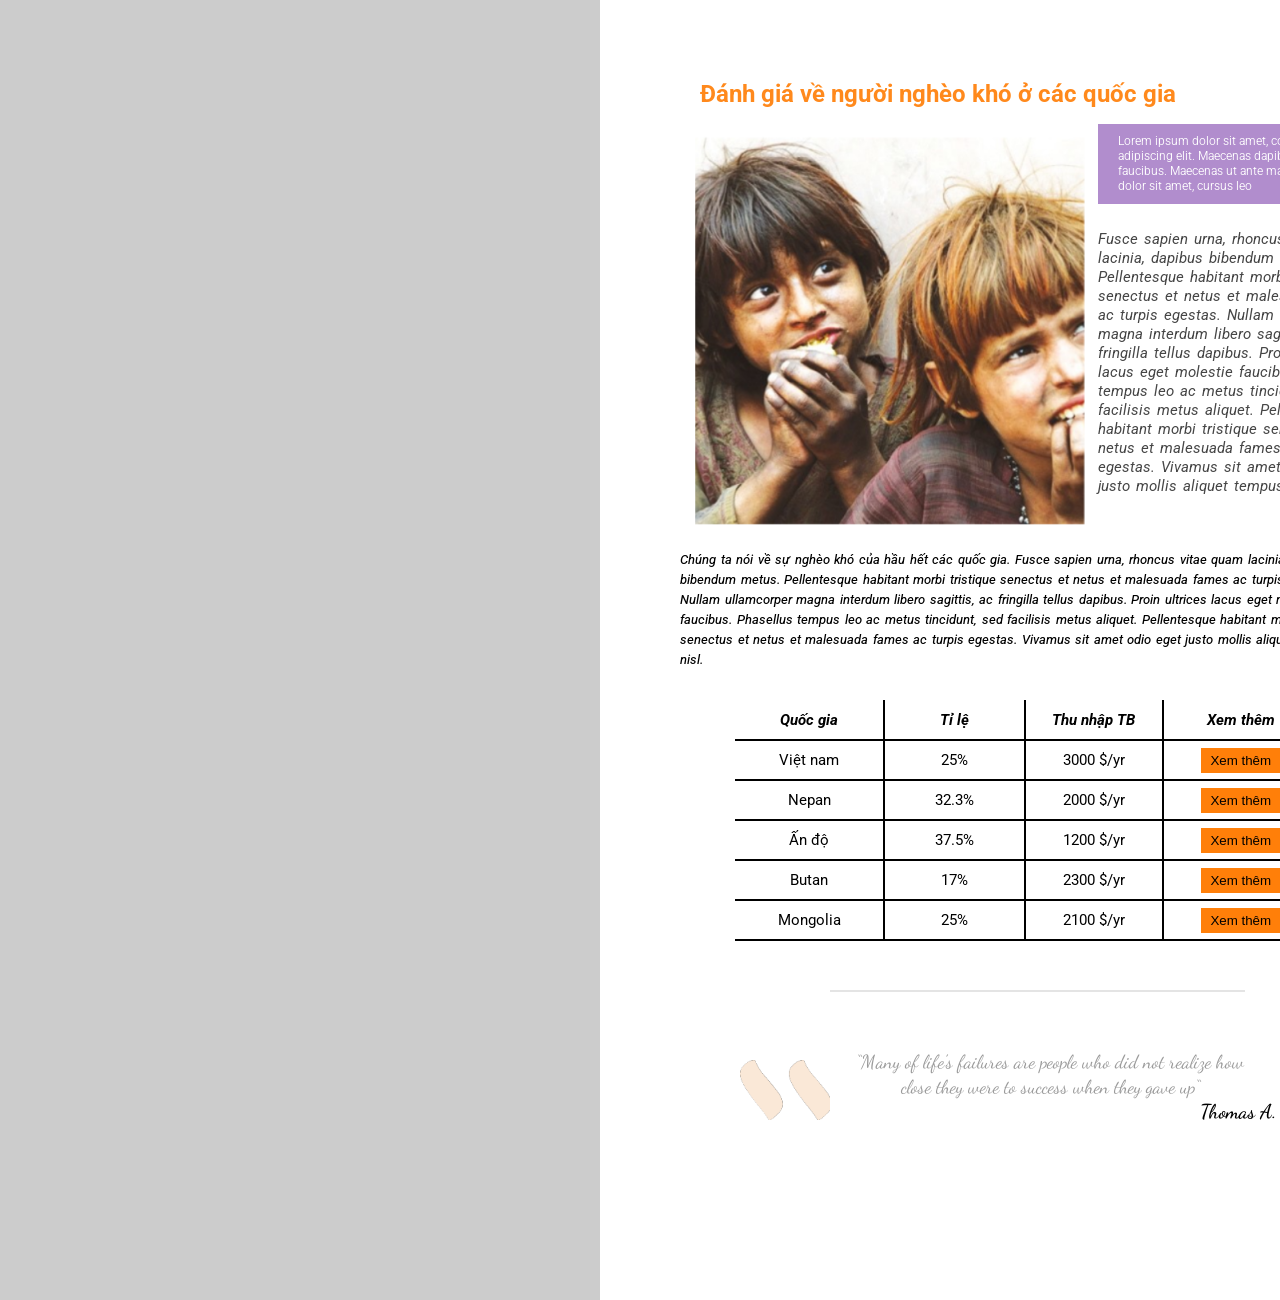
==== SchoolX/Sprint_2/index.html @ 64d649ca "first commit" ====
<!DOCTYPE html>
<html lang="en">
<head>
    <meta charset="UTF-8">
    <meta http-equiv="X-UA-Compatible" content="IE=edge">
    <meta name="viewport" content="width=device-width, initial-scale=1.0">
    <title>Document</title>
    <link rel="stylesheet" href="./assets/css/style.css">
    <script src="./assets/js/gridColor.js"></script>
    <script src="./assets/js/ranQuote.js"></script>
</head>
<body>
    <div class="wrapper">
        <div class="title">
            <div class="title-header">
                <h1>
                    Đánh giá về người nghèo khó ở các quốc gia 
                </h1>
        </div>
        </div>
        <div class="content-top">
            <div class="content-topLeft">
                <img src="./assets/img/content-main.png" alt="" class="content-img">

            </div>
            <div class="content-topRight">
                <div class="content-topRightAbove">
                <span>
                    Lorem ipsum dolor sit amet, consectetur adipiscing elit. Maecenas dapibus tempus faucibus. 
                    Maecenas ut ante maximus, ultrices dolor sit amet, cursus leo
                </span>
                </div>
                <div class="content-topRightBeneath">
                    <span>
                        Fusce sapien urna, rhoncus vitae quam lacinia, dapibus bibendum metus. Pellentesque habitant morbi tristique senectus et netus et malesuada fames ac turpis egestas. Nullam ullamcorper magna interdum libero sagittis, ac fringilla tellus dapibus. Proin ultrices lacus eget molestie faucibus. Phasellus tempus leo ac metus tincidunt, sed facilisis metus aliquet. Pellentesque habitant morbi tristique senectus et netus et malesuada fames ac turpis egestas. 
                        Vivamus sit amet odio eget justo mollis aliquet tempus et nisl.
                    </span>
                </div>
            </div>
        </div>
        <div class="content-topDown">
            <p>
                Chúng ta nói về sự nghèo khó của hầu hết các quốc gia. Fusce sapien urna, rhoncus vitae quam lacinia, dapibus bibendum metus. Pellentesque habitant morbi tristique senectus et netus et malesuada fames ac turpis egestas. Nullam ullamcorper magna interdum libero sagittis, ac fringilla tellus dapibus. Proin ultrices lacus eget molestie faucibus. Phasellus tempus leo ac metus tincidunt, sed facilisis metus aliquet. Pellentesque habitant morbi tristique senectus et netus et malesuada fames ac turpis egestas. 
                Vivamus sit amet odio eget justo mollis aliquet tempus et nisl.
            </p>
        </div>
            <table class="dataTable" >
                <tr class="table-header">
                    <th>Quốc gia</th>
                    <th>Tỉ lệ</th>
                    <th>Thu nhập TB</th>
                    <th>Xem thêm</th>
                </tr>   
                <tr class="table-data">
                    <td>Việt nam</td>
                    <td>25%</td>
                    <td>3000 $/yr</td>
                    <td><button class="bt"> Xem thêm</button></td>
                </tr>
                <tr class="table-data">
                    <td>Nepan</td>
                    <td>32.3%</td>
                    <td>2000 $/yr</td>
                    <td><button class="bt"> Xem thêm</button></td>
                </tr>
                <tr class="table-data">
                    <td>Ấn độ</td>
                    <td>37.5%</td>
                    <td>1200 $/yr</td>
                    <td><button class="bt"> Xem thêm</button></td>
                </tr>
                <tr class="table-data">
                    <td>Butan</td>
                    <td>17%</td>
                    <td>2300 $/yr</td>
                    <td><button class="bt"> Xem thêm</button></td>
                </tr>
                <tr class="table-data">
                    <td>Mongolia</td>
                    <td>25%</td>
                    <td>2100 $/yr</td>
                    <td><button class="bt"> Xem thêm</button></td>
                </tr>
            </table>
            <div class="end-line">
            </div>
            <footer class="content-bottom">
                        <img src="./assets/img/bottom.png" alt="" class="bottom-Decoration">
                    <div class="bottom-text">
                            <p class="bottom-textQuote">
                                “Many of life's failures are people who did not
                                realize how close they were to success when they gave up“
                            </p>
                            <p class="bottom-textSignature">
                                Thomas A. Edison
                            </p>
                    </div>
            </footer>
    </div>

</body>
</html>
---- SchoolX/Sprint_2/assets/css/style.css ----
@import url('https://fonts.googleapis.com/css2?family=Dancing+Script&family=Roboto:wght@300;400;500;700&display=swap');
@import url('https://fonts.googleapis.com/css2?family=Roboto:wght@300;400;500;700&display=swap');
* {
    padding: 0;
    margin: 0;
    box-sizing: border-box;
}
.wrapper {
    background-color: #fff;
    height: 1300px;
    width: 900px;
}
html {
    font-family: Roboto,sans-serif;
}
body{
    background: #ccc;
    position: absolute;
    left: 600px;
    width: 700px;
}
.title {
    position: absolute;
    width: 550px;
    height: 20px;
    top: 60px;
    left: 80px;
    padding: 20px;
}
.title-header {
    font-size: 12px;
    color: #ff891c;
    font-weight: 500;
    font-style: normal;
    
}
.content-top {
    position: absolute;
    left: 80px;
    top: 120px; 
    height: 800px;
    padding: 15px;
}
.content-img {
    width: 390px;
    height: 390px;
}
.content-topRightAbove {
    position: absolute;
    width: 290px;
    top: 4px;
    left: 418px;
    font-size: 12px;
    font-weight: 350;
    line-height: 15px;
    background-color: #B18DCD;
    color: #FFFF;
    padding: 10px 20px;
    
}
.content-topRightBeneath {
    position: absolute;
    width: 280px;
    top: 110px;
    left: 418px;
    font-size: 15px;
    font-weight: 400;
    font-style: italic;
    line-height: 19px;
    word-spacing: 2px;
    color:#464646;
}
.content-topDown {
    position: absolute;
    width: 690px;
    top: 550px;
    left: 80px;
    font-size: 13px;
    font-style: italic;
    font-weight: 450;
    word-spacing: 1.5px;
    line-height: 20px;
    color: #000000;

}
table {
    position: absolute;
    width: 583px;
    left: 135px;
    top: 700px;
    height: 200px;
    border-collapse: collapse;
    border: none;

}
th,td {
    width: 200px;
    height: 40px;
    border-bottom: 2px solid #000;
    border-right: 2px solid #000;
    text-align: center;
}
th:last-child,
td:last-child {
    border-right: none;
}
.table-header {
    font-size: 15px;
    font-weight: 1000;
    font-style: italic;
    line-height: 12px;
    color: #000000;
}
.table-data {
    font-size: 15px;
    font-weight: 400;
    font-style: normal;
    line-height: 12px;
    color: #000000;
}
.bt {
    background-color: #FF7F09;
    width: 80px;
    height: 25px;
    border: none;
    cursor: pointer;
    font-weight:300 ;
}
.end-line {
    position: absolute;
    left: 230px;
    top: 990px;
    width: 415px;
    height: 0px;
    border: 1px solid #e4e4e4;
    background-color: #e4e4e4;
}
.content-bottom {
    position: relative;
    top: 1050px;
    left: 140px;
    width: 700px;
    display: flex;
    cursor: pointer;
}
.bottom-Decoration {
    width: 90px;
    height: 60px;
    margin-top: 10px;
}
.bottom-text {
    padding-left: 20px;
}
.bottom-textQuote {
    width: 400px;
    height: 40px;
    text-align: center;
    font-family: Dancing Script,sans-serif;
    font-size: 19px;
    line-height: 25px;
    color: #9b9b9b;
}
.bottom-textSignature {
    position: absolute;
    padding: 10px;
    padding-left: 350px;
    width: 500px;
    height: 40px;
    color: black;
    font-family: Dancing Script,sans-serif;
    font-weight: 580;
    font-size: 20px;
}
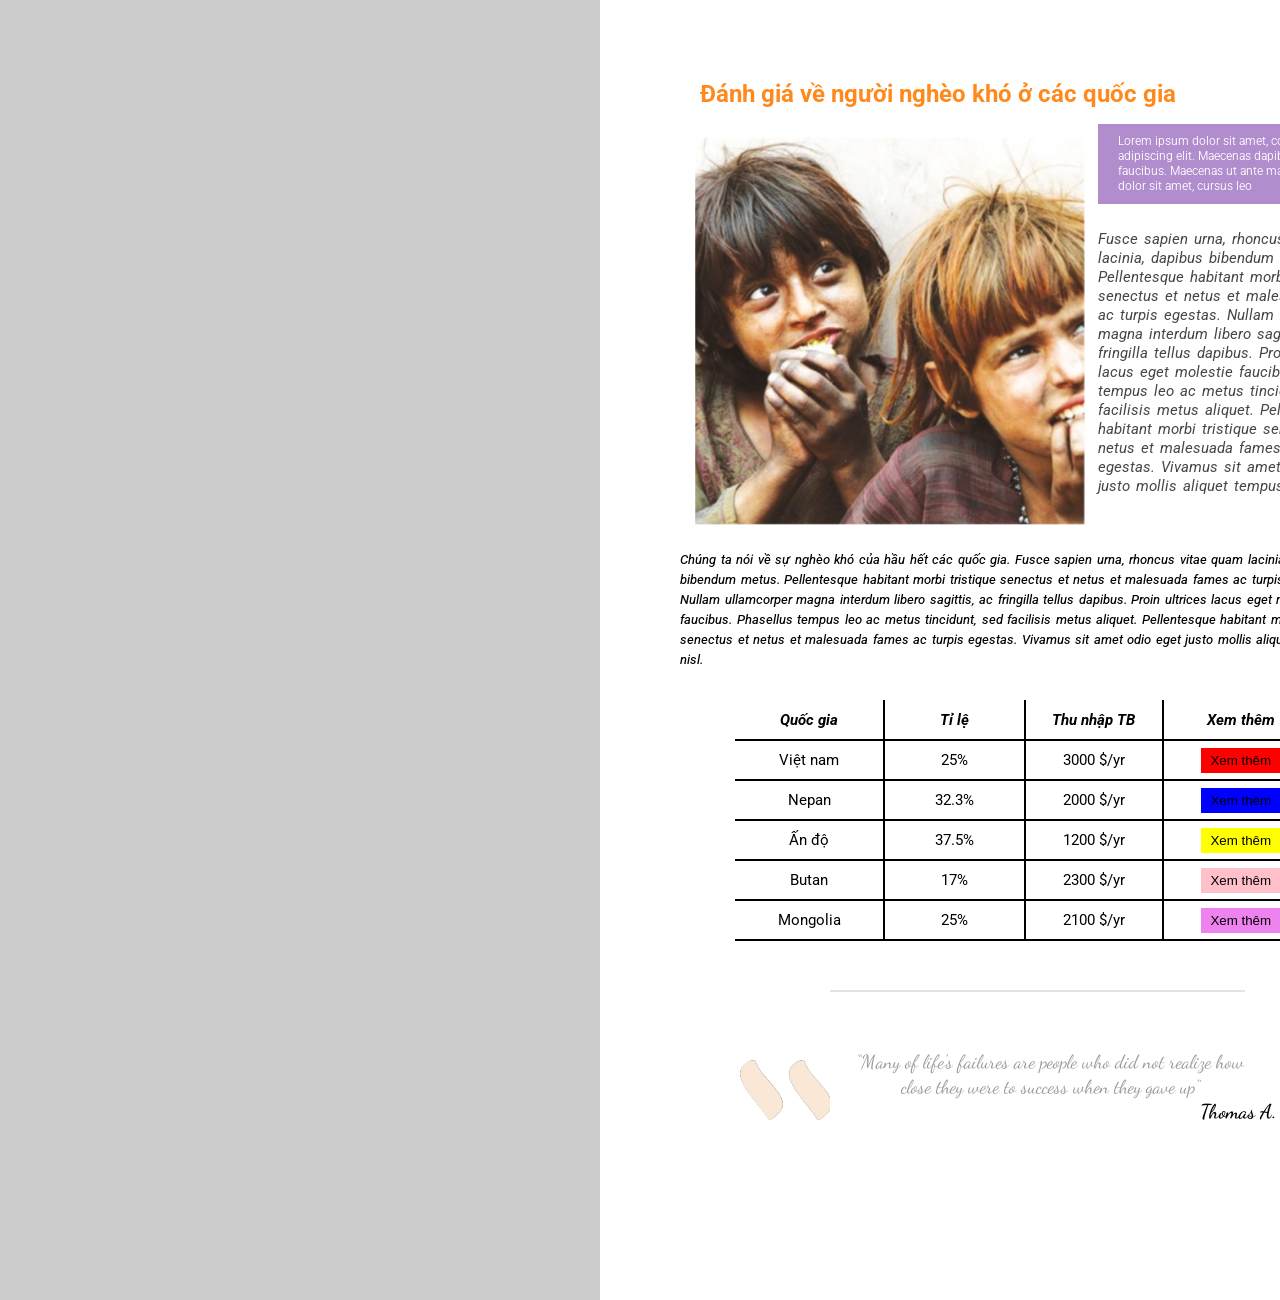
==== commit 48b02b4b: "update" ====
--- a/SchoolX/Sprint_2/index.html
+++ b/SchoolX/Sprint_2/index.html
@@ -55,31 +55,31 @@
                     <td>Việt nam</td>
                     <td>25%</td>
                     <td>3000 $/yr</td>
-                    <td><button class="bt"> Xem thêm</button></td>
+                    <td><button onclick="color(this)" class="color clr1"> Xem thêm</button></td>
                 </tr>
                 <tr class="table-data">
                     <td>Nepan</td>
                     <td>32.3%</td>
                     <td>2000 $/yr</td>
-                    <td><button class="bt"> Xem thêm</button></td>
+                    <td><button onclick="color(this)" class="color clr2"> Xem thêm</button></td>
                 </tr>
                 <tr class="table-data">
                     <td>Ấn độ</td>
                     <td>37.5%</td>
                     <td>1200 $/yr</td>
-                    <td><button class="bt"> Xem thêm</button></td>
+                    <td><button onclick="color(this)" class="color clr3"> Xem thêm</button></td>
                 </tr>
                 <tr class="table-data">
                     <td>Butan</td>
                     <td>17%</td>
                     <td>2300 $/yr</td>
-                    <td><button class="bt"> Xem thêm</button></td>
+                    <td><button onclick="color(this)" class="color clr4"> Xem thêm</button></td>
                 </tr>
                 <tr class="table-data">
                     <td>Mongolia</td>
                     <td>25%</td>
                     <td>2100 $/yr</td>
-                    <td><button class="bt"> Xem thêm</button></td>
+                    <td><button onclick="color(this)" class="color clr5"> Xem thêm</button></td>
                 </tr>
             </table>
             <div class="end-line">
--- a/SchoolX/Sprint_2/assets/css/style.css
+++ b/SchoolX/Sprint_2/assets/css/style.css
@@ -118,13 +118,28 @@
     line-height: 12px;
     color: #000000;
 }
-.bt {
+button {
     background-color: #FF7F09;
     width: 80px;
     height: 25px;
     border: none;
     cursor: pointer;
     font-weight:300 ;
+}
+.clr1 {
+    background-color: red;
+}
+.clr2 {
+    background-color: blue;
+}
+.clr3 {
+    background-color: yellow;
+}
+.clr4 {
+    background-color: pink;
+}
+.clr5 {
+    background-color: violet;
 }
 .end-line {
     position: absolute;
@@ -141,7 +156,6 @@
     left: 140px;
     width: 700px;
     display: flex;
-    cursor: pointer;
 }
 .bottom-Decoration {
     width: 90px;
@@ -159,6 +173,7 @@
     font-size: 19px;
     line-height: 25px;
     color: #9b9b9b;
+    cursor: pointer;
 }
 .bottom-textSignature {
     position: absolute;
@@ -170,5 +185,6 @@
     font-family: Dancing Script,sans-serif;
     font-weight: 580;
     font-size: 20px;
+    cursor: pointer;
 }
 
